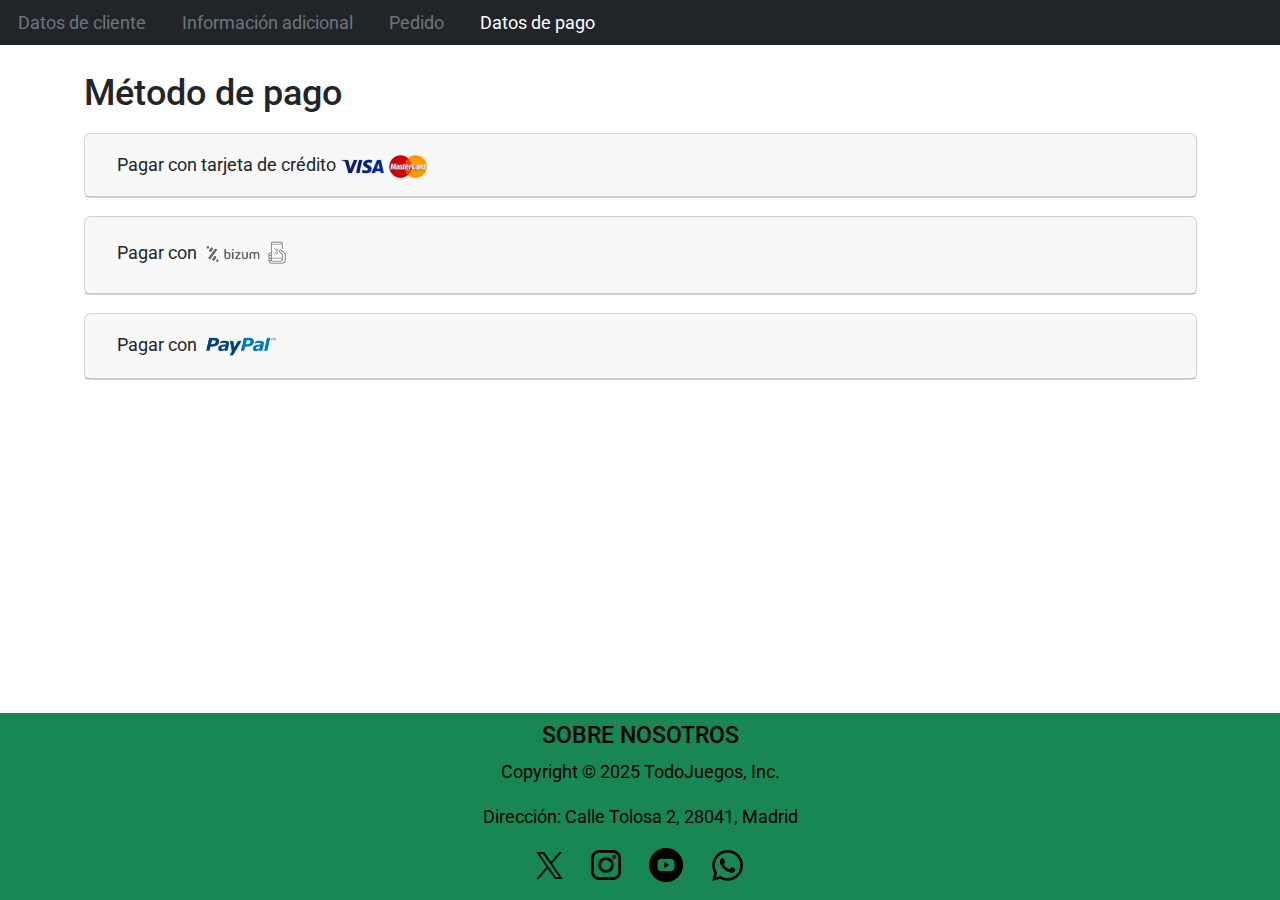
==== datos_pago.html @ 4c2fd0bc "first commit" ====
<!DOCTYPE html>
<html lang="en">

<head>
    <title>Datos de pago</title>
    <link rel="preconnect" href="https://fonts.googleapis.com">
    <link rel="preconnect" href="https://fonts.gstatic.com" crossorigin>
    <link
        href="https://fonts.googleapis.com/css2?family=Inter:ital,opsz,wght@0,14..32,100..900;1,14..32,100..900&family=Roboto:ital,wght@0,100..900;1,100..900&display=swap"
        rel="stylesheet">
    <meta charset="utf-8">
    <meta name="viewport" content="width=device-width, initial-scale=1">
    <link href="https://cdn.jsdelivr.net/npm/bootstrap@5.3.3/dist/css/bootstrap.min.css" rel="stylesheet">
    <script src="https://cdn.jsdelivr.net/npm/bootstrap@5.3.3/dist/js/bootstrap.bundle.min.js"></script>
    <link rel="stylesheet" href="style.css">
</head>

<body>
    <!-- barra de navegación -->
    <div class="bg bg-dark w-100">
        <ul class="nav">
            <li class="nav-item">
                <a href="#" class="nav-link text-secondary disabled">Datos de cliente</a>
            </li>
            <li class="nav-item">
                <a href="#" class="nav-link text-secondary disabled">Información adicional</a>
            </li>
            <li class="nav-item">
                <a href="#" class="nav-link text-secondary disabled">Pedido</a>
            </li>
            <li class="nav-item">
                <a href="#" class="nav-link text-white active">Datos de pago</a>
            </li>
        </ul>
    </div>

    <div class="container mt-4">
        <h2>Método de pago</h2>
    </div>

    <!-- pago con tarjeta -->
    <div class="container">
        <div id="accordion">
            <div class="card mt-3">
                <div class="card-header">
                    <a href="#collapseUno" class="btn" data-bs-toggle="collapse">Pagar con tarjeta de crédito <img
                            src="images/visa.png" alt="visa" width="45px">
                        <img src="images/mastercard.png" alt="mastercard" width="38px">
                    </a>
                </div>
                <div id="collapseUno" class="collapse" data-bs-parent="#accordion">
                    <form action="pedido_correcto.html" method="post" class="was-validated">
                        <div class="input-group mb-3 mt-3">
                            <span class="input-group-text">Número de tarjeta (16 números)</span>
                            <input type="text" class="form-control" required pattern="[0-9]{16}">
                        </div>
                        <div class="input-group mb-3">
                            <span class="input-group-text">Caducidad (mm/yy)</span>
                            <input type="month" class="form-control" required>
                            <span class="input-group-text">Código de seguridad/CVV2</span>
                            <input type="text" class="form-control" required pattern="[0-9]{3}">
                        </div>
                        <div class="input-group">
                            <span class="input-group-text">Titular de la tarjeta</span>
                            <input type="text" class="form-control" required pattern="[a-zA-ZñÑ\sÀ-ÿ]{5,50}">
                        </div>
                        <button type="submit" class="btn btn-success mt-3 mb-3 ms-3">Siguiente</button>
                    </form>
                </div>
            </div>

            <!-- pago con bizum -->
            <div class="card mt-3">
                <div class="card-header">
                    <a href="#collapseDos" class="btn" data-bs-toggle="collapse">Pagar con<img src="images/bizum.png"
                            alt="bizum" width="100px"></a>
                </div>
                <div id="collapseDos" class="collapse" data-bs-parent="#accordion">
                    <form action="pedido_correcto.html" method="post" class="was-validated">
                        <div class="input-group mb-3 mt-3">
                            <span class="input-group-text">Número de teléfono</span>
                            <input type="text" class="form-control" required pattern="[0-9]{9}">
                        </div>
                        <div class="input-group">
                            <span class="input-group-text">Introducir clave bizum (4 dígitos)</span>
                            <input type="tel" class="form-control" required pattern="[0-9]{4}">
                        </div>
                        <button type="submit" class="btn btn-success mt-3 mb-3 ms-3">Siguiente</button>
                    </form>
                </div>
            </div>

            <!-- pago con paypal -->
            <div class="card mt-3">
                <div class="card-header">
                    <a href="#collapseTres" class="btn" data-bs-toggle="collapse">Pagar con <img src="images/PayPal.png"
                            alt="PayPal" width="80px"></a></h2>
                </div>
                <div id="collapseTres" class="collapse" data-bs-parent="#accordion">
                    <form action="pedido_correcto.html" method="post" class="was-validated">
                        <div class="input-group mt-3">
                            <span class="input-group-text">Correo electrónico</span>
                            <input type="email" class="form-control" required
                                pattern="[a-zA-Z0-9._]+@[a-zA-Z0-9.-]+\.[a-zA-Z]{2,}">
                        </div>
                        <button type="submit" class="btn btn-success mt-3 mb-3 ms-3">Siguiente</button>
                    </form>
                </div>
            </div>
        </div>

        <!-- footer -->
        <div class="bg bg-success text-black text-center fixed-bottom w-100">
            <footer>
                <h5 class="mt-2">SOBRE NOSOTROS</h5>
                <p>Copyright &#169 2025 TodoJuegos, Inc.</p>
                <p>Dirección: Calle Tolosa 2, 28041, Madrid</p>
                <p>
                    <a href="https://x.com/home?lang=es" class="text-decoration-none"><img src="images/gorjeo.png"
                            alt="x" width="27">&nbsp&nbsp&nbsp&nbsp&nbsp&nbsp</a>
                    <a href="https://www.instagram.com/" class="text-decoration-none"><img
                            src="images/logotipo-de-instagram.png" alt="instagram"
                            width="30">&nbsp&nbsp&nbsp&nbsp&nbsp&nbsp</a>
                    <a href="https://www.youtube.com/" class="text-decoration-none"><img src="images/youtube.png"
                            alt="yt" width="34">&nbsp&nbsp&nbsp&nbsp&nbsp&nbsp</a>
                    <a href="https://www.whatsapp.com/?lang=es_LA" class="text-decoration-none"><img
                            src="images/whatsapp.png" alt="whatsapp" width="33"></a>
                </p>
            </footer>
        </div>
</body>

</html>
---- style.css ----
* {
    font-family: roboto;
    font-size: 18px;
}
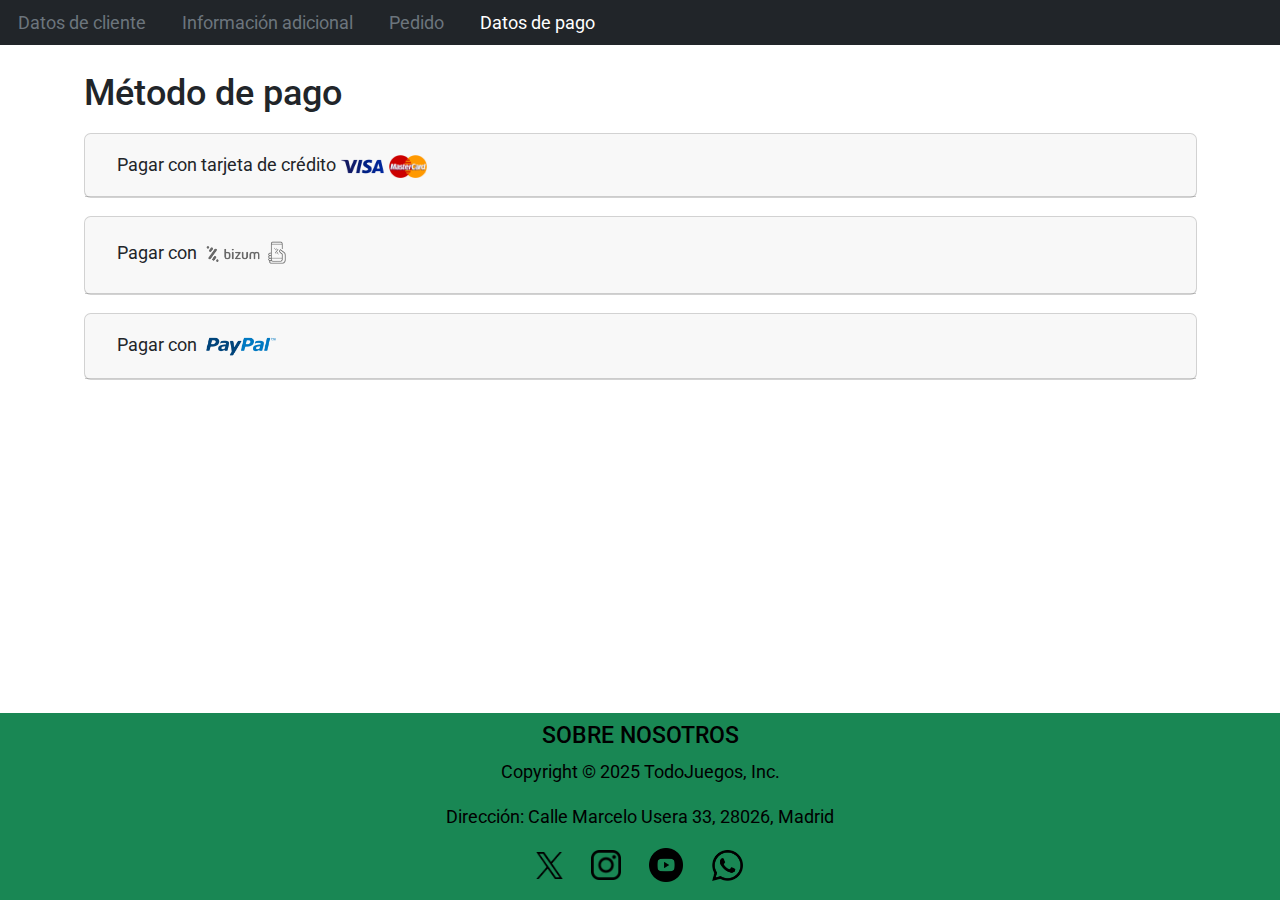
==== commit d568b34c: "fifth commit" ====
--- a/datos_pago.html
+++ b/datos_pago.html
@@ -49,7 +49,7 @@
                     </a>
                 </div>
                 <div id="collapseUno" class="collapse" data-bs-parent="#accordion">
-                    <form action="pedido_correcto.html" method="post" class="was-validated">
+                    <form action="pedido_correcto.html" method="get" class="was-validated">
                         <div class="input-group mb-3 mt-3">
                             <span class="input-group-text">Número de tarjeta (16 números)</span>
                             <input type="text" class="form-control" required pattern="[0-9]{16}">
@@ -76,7 +76,7 @@
                             alt="bizum" width="100px"></a>
                 </div>
                 <div id="collapseDos" class="collapse" data-bs-parent="#accordion">
-                    <form action="pedido_correcto.html" method="post" class="was-validated">
+                    <form action="pedido_correcto.html" method="get" class="was-validated">
                         <div class="input-group mb-3 mt-3">
                             <span class="input-group-text">Número de teléfono</span>
                             <input type="text" class="form-control" required pattern="[0-9]{9}">
@@ -97,7 +97,7 @@
                             alt="PayPal" width="80px"></a></h2>
                 </div>
                 <div id="collapseTres" class="collapse" data-bs-parent="#accordion">
-                    <form action="pedido_correcto.html" method="post" class="was-validated">
+                    <form action="pedido_correcto.html" method="get" class="was-validated">
                         <div class="input-group mt-3">
                             <span class="input-group-text">Correo electrónico</span>
                             <input type="email" class="form-control" required
@@ -114,7 +114,7 @@
             <footer>
                 <h5 class="mt-2">SOBRE NOSOTROS</h5>
                 <p>Copyright &#169 2025 TodoJuegos, Inc.</p>
-                <p>Dirección: Calle Tolosa 2, 28041, Madrid</p>
+                <p>Dirección: Calle Marcelo Usera 33, 28026, Madrid</p>
                 <p>
                     <a href="https://x.com/home?lang=es" class="text-decoration-none"><img src="images/gorjeo.png"
                             alt="x" width="27">&nbsp&nbsp&nbsp&nbsp&nbsp&nbsp</a>
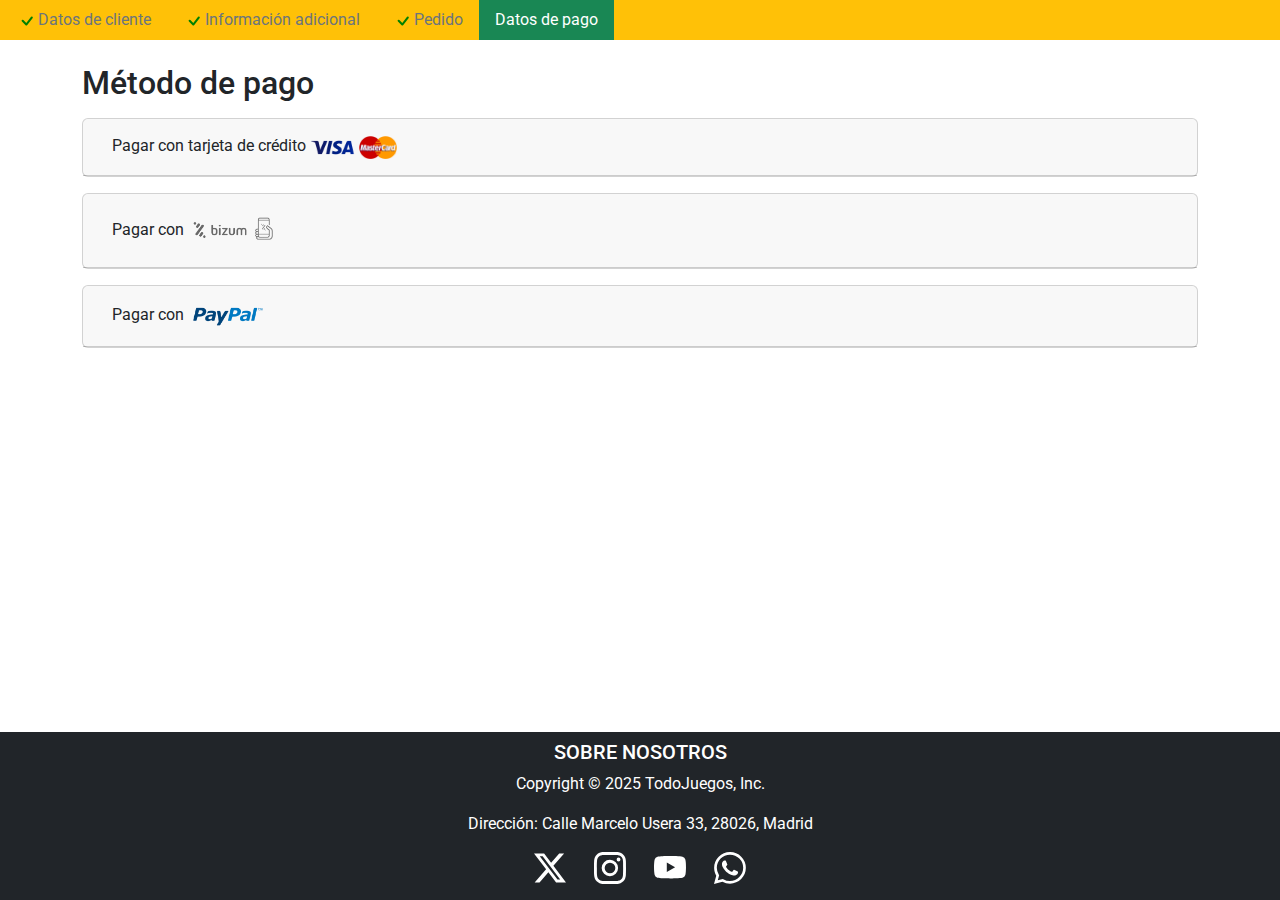
==== commit 2c0dab4a: "seventh commit" ====
--- a/datos_pago.html
+++ b/datos_pago.html
@@ -17,19 +17,31 @@
 
 <body>
     <!-- barra de navegación -->
-    <div class="bg bg-dark w-100">
+    <div class="bg bg-warning w-100">
         <ul class="nav">
             <li class="nav-item">
-                <a href="#" class="nav-link text-secondary disabled">Datos de cliente</a>
+                <a href="#" class="nav-link text-secondary disabled"><svg xmlns="http://www.w3.org/2000/svg" width="22"
+                        height="22" fill="green" class="bi bi-check" viewBox="0 0 16 16">
+                        <path
+                            d="M10.97 4.97a.75.75 0 0 1 1.07 1.05l-3.99 4.99a.75.75 0 0 1-1.08.02L4.324 8.384a.75.75 0 1 1 1.06-1.06l2.094 2.093 3.473-4.425z" />
+                    </svg>Datos de cliente</a>
             </li>
             <li class="nav-item">
-                <a href="#" class="nav-link text-secondary disabled">Información adicional</a>
+                <a href="#" class="nav-link text-secondary disabled"><svg xmlns="http://www.w3.org/2000/svg" width="22"
+                        height="22" fill="green" class="bi bi-check" viewBox="0 0 16 16">
+                        <path
+                            d="M10.97 4.97a.75.75 0 0 1 1.07 1.05l-3.99 4.99a.75.75 0 0 1-1.08.02L4.324 8.384a.75.75 0 1 1 1.06-1.06l2.094 2.093 3.473-4.425z" />
+                    </svg>Información adicional</a>
             </li>
             <li class="nav-item">
-                <a href="#" class="nav-link text-secondary disabled">Pedido</a>
+                <a href="#" class="nav-link text-secondary disabled"><svg xmlns="http://www.w3.org/2000/svg" width="22"
+                        height="22" fill="green" class="bi bi-check" viewBox="0 0 16 16">
+                        <path
+                            d="M10.97 4.97a.75.75 0 0 1 1.07 1.05l-3.99 4.99a.75.75 0 0 1-1.08.02L4.324 8.384a.75.75 0 1 1 1.06-1.06l2.094 2.093 3.473-4.425z" />
+                    </svg>Pedido</a>
             </li>
             <li class="nav-item">
-                <a href="#" class="nav-link text-white active">Datos de pago</a>
+                <a href="#" class="nav-link text-white active bg bg-success">Datos de pago</a>
             </li>
         </ul>
     </div>
@@ -110,21 +122,36 @@
         </div>
 
         <!-- footer -->
-        <div class="bg bg-success text-black text-center fixed-bottom w-100">
+        <div class="bg bg-dark text-white text-center fixed-bottom w-100">
             <footer>
                 <h5 class="mt-2">SOBRE NOSOTROS</h5>
                 <p>Copyright &#169 2025 TodoJuegos, Inc.</p>
                 <p>Dirección: Calle Marcelo Usera 33, 28026, Madrid</p>
                 <p>
-                    <a href="https://x.com/home?lang=es" class="text-decoration-none"><img src="images/gorjeo.png"
-                            alt="x" width="27">&nbsp&nbsp&nbsp&nbsp&nbsp&nbsp</a>
-                    <a href="https://www.instagram.com/" class="text-decoration-none"><img
-                            src="images/logotipo-de-instagram.png" alt="instagram"
-                            width="30">&nbsp&nbsp&nbsp&nbsp&nbsp&nbsp</a>
-                    <a href="https://www.youtube.com/" class="text-decoration-none"><img src="images/youtube.png"
-                            alt="yt" width="34">&nbsp&nbsp&nbsp&nbsp&nbsp&nbsp</a>
-                    <a href="https://www.whatsapp.com/?lang=es_LA" class="text-decoration-none"><img
-                            src="images/whatsapp.png" alt="whatsapp" width="33"></a>
+                    <a href="https://x.com/home?lang=es" class="text-decoration-none"><svg
+                            xmlns="http://www.w3.org/2000/svg" width="32" height="32" fill="white"
+                            class="bi bi-twitter-x" viewBox="0 0 16 16">
+                            <path
+                                d="M12.6.75h2.454l-5.36 6.142L16 15.25h-4.937l-3.867-5.07-4.425 5.07H.316l5.733-6.57L0 .75h5.063l3.495 4.633L12.601.75Zm-.86 13.028h1.36L4.323 2.145H2.865z" />
+                        </svg>&nbsp&nbsp&nbsp&nbsp&nbsp&nbsp</a>
+                    <a href="https://www.instagram.com/" class="text-decoration-none"><svg
+                            xmlns="http://www.w3.org/2000/svg" width="32" height="32" fill="white"
+                            class="bi bi-instagram" viewBox="0 0 16 16">
+                            <path
+                                d="M8 0C5.829 0 5.556.01 4.703.048 3.85.088 3.269.222 2.76.42a3.9 3.9 0 0 0-1.417.923A3.9 3.9 0 0 0 .42 2.76C.222 3.268.087 3.85.048 4.7.01 5.555 0 5.827 0 8.001c0 2.172.01 2.444.048 3.297.04.852.174 1.433.372 1.942.205.526.478.972.923 1.417.444.445.89.719 1.416.923.51.198 1.09.333 1.942.372C5.555 15.99 5.827 16 8 16s2.444-.01 3.298-.048c.851-.04 1.434-.174 1.943-.372a3.9 3.9 0 0 0 1.416-.923c.445-.445.718-.891.923-1.417.197-.509.332-1.09.372-1.942C15.99 10.445 16 10.173 16 8s-.01-2.445-.048-3.299c-.04-.851-.175-1.433-.372-1.941a3.9 3.9 0 0 0-.923-1.417A3.9 3.9 0 0 0 13.24.42c-.51-.198-1.092-.333-1.943-.372C10.443.01 10.172 0 7.998 0zm-.717 1.442h.718c2.136 0 2.389.007 3.232.046.78.035 1.204.166 1.486.275.373.145.64.319.92.599s.453.546.598.92c.11.281.24.705.275 1.485.039.843.047 1.096.047 3.231s-.008 2.389-.047 3.232c-.035.78-.166 1.203-.275 1.485a2.5 2.5 0 0 1-.599.919c-.28.28-.546.453-.92.598-.28.11-.704.24-1.485.276-.843.038-1.096.047-3.232.047s-2.39-.009-3.233-.047c-.78-.036-1.203-.166-1.485-.276a2.5 2.5 0 0 1-.92-.598 2.5 2.5 0 0 1-.6-.92c-.109-.281-.24-.705-.275-1.485-.038-.843-.046-1.096-.046-3.233s.008-2.388.046-3.231c.036-.78.166-1.204.276-1.486.145-.373.319-.64.599-.92s.546-.453.92-.598c.282-.11.705-.24 1.485-.276.738-.034 1.024-.044 2.515-.045zm4.988 1.328a.96.96 0 1 0 0 1.92.96.96 0 0 0 0-1.92m-4.27 1.122a4.109 4.109 0 1 0 0 8.217 4.109 4.109 0 0 0 0-8.217m0 1.441a2.667 2.667 0 1 1 0 5.334 2.667 2.667 0 0 1 0-5.334" />
+                        </svg>&nbsp&nbsp&nbsp&nbsp&nbsp&nbsp</a>
+                    <a href="https://www.youtube.com/" class="text-decoration-none"><svg
+                            xmlns="http://www.w3.org/2000/svg" width="32" height="32" fill="white" class="bi bi-youtube"
+                            viewBox="0 0 16 16">
+                            <path
+                                d="M8.051 1.999h.089c.822.003 4.987.033 6.11.335a2.01 2.01 0 0 1 1.415 1.42c.101.38.172.883.22 1.402l.01.104.022.26.008.104c.065.914.073 1.77.074 1.957v.075c-.001.194-.01 1.108-.082 2.06l-.008.105-.009.104c-.05.572-.124 1.14-.235 1.558a2.01 2.01 0 0 1-1.415 1.42c-1.16.312-5.569.334-6.18.335h-.142c-.309 0-1.587-.006-2.927-.052l-.17-.006-.087-.004-.171-.007-.171-.007c-1.11-.049-2.167-.128-2.654-.26a2.01 2.01 0 0 1-1.415-1.419c-.111-.417-.185-.986-.235-1.558L.09 9.82l-.008-.104A31 31 0 0 1 0 7.68v-.123c.002-.215.01-.958.064-1.778l.007-.103.003-.052.008-.104.022-.26.01-.104c.048-.519.119-1.023.22-1.402a2.01 2.01 0 0 1 1.415-1.42c.487-.13 1.544-.21 2.654-.26l.17-.007.172-.006.086-.003.171-.007A100 100 0 0 1 7.858 2zM6.4 5.209v4.818l4.157-2.408z" />
+                        </svg>&nbsp&nbsp&nbsp&nbsp&nbsp&nbsp</a>
+                    <a href="https://www.whatsapp.com/?lang=es_LA" class="text-decoration-none"><svg
+                            xmlns="http://www.w3.org/2000/svg" width="32" height="32" fill="white"
+                            class="bi bi-whatsapp" viewBox="0 0 16 16">
+                            <path
+                                d="M13.601 2.326A7.85 7.85 0 0 0 7.994 0C3.627 0 .068 3.558.064 7.926c0 1.399.366 2.76 1.057 3.965L0 16l4.204-1.102a7.9 7.9 0 0 0 3.79.965h.004c4.368 0 7.926-3.558 7.93-7.93A7.9 7.9 0 0 0 13.6 2.326zM7.994 14.521a6.6 6.6 0 0 1-3.356-.92l-.24-.144-2.494.654.666-2.433-.156-.251a6.56 6.56 0 0 1-1.007-3.505c0-3.626 2.957-6.584 6.591-6.584a6.56 6.56 0 0 1 4.66 1.931 6.56 6.56 0 0 1 1.928 4.66c-.004 3.639-2.961 6.592-6.592 6.592m3.615-4.934c-.197-.099-1.17-.578-1.353-.646-.182-.065-.315-.099-.445.099-.133.197-.513.646-.627.775-.114.133-.232.148-.43.05-.197-.1-.836-.308-1.592-.985-.59-.525-.985-1.175-1.103-1.372-.114-.198-.011-.304.088-.403.087-.088.197-.232.296-.346.1-.114.133-.198.198-.33.065-.134.034-.248-.015-.347-.05-.099-.445-1.076-.612-1.47-.16-.389-.323-.335-.445-.34-.114-.007-.247-.007-.38-.007a.73.73 0 0 0-.529.247c-.182.198-.691.677-.691 1.654s.71 1.916.81 2.049c.098.133 1.394 2.132 3.383 2.992.47.205.84.326 1.129.418.475.152.904.129 1.246.08.38-.058 1.171-.48 1.338-.943.164-.464.164-.86.114-.943-.049-.084-.182-.133-.38-.232" />
+                        </svg></a>
                 </p>
             </footer>
         </div>
--- a/style.css
+++ b/style.css
@@ -1,4 +1,5 @@
 * {
     font-family: roboto;
-    font-size: 18px;
+    font-size: 16px;
 }
+
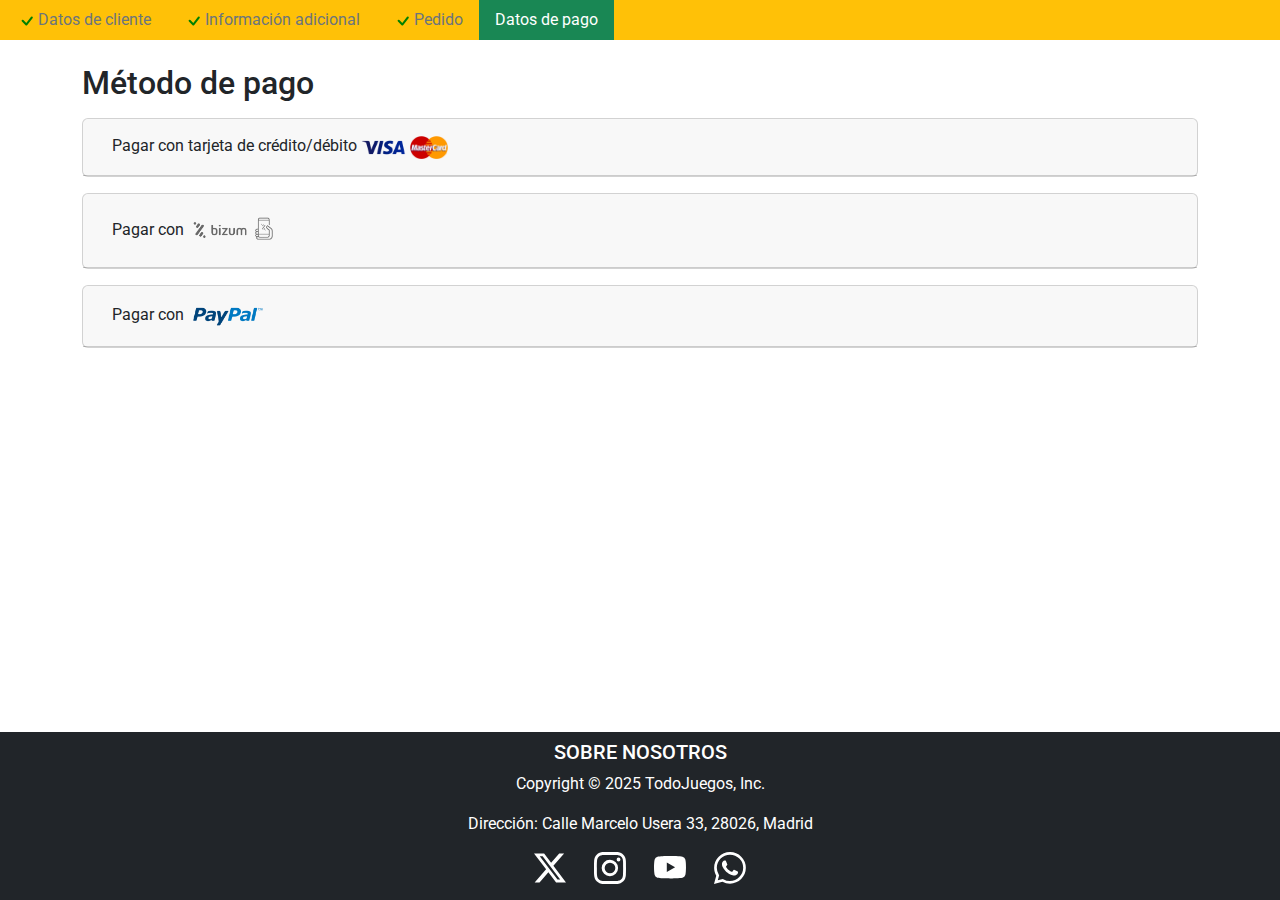
==== commit 92305c7c: "eighth commit" ====
--- a/datos_pago.html
+++ b/datos_pago.html
@@ -55,7 +55,7 @@
         <div id="accordion">
             <div class="card mt-3">
                 <div class="card-header">
-                    <a href="#collapseUno" class="btn" data-bs-toggle="collapse">Pagar con tarjeta de crédito <img
+                    <a href="#collapseUno" class="btn" data-bs-toggle="collapse">Pagar con tarjeta de crédito/débito <img
                             src="images/visa.png" alt="visa" width="45px">
                         <img src="images/mastercard.png" alt="mastercard" width="38px">
                     </a>
